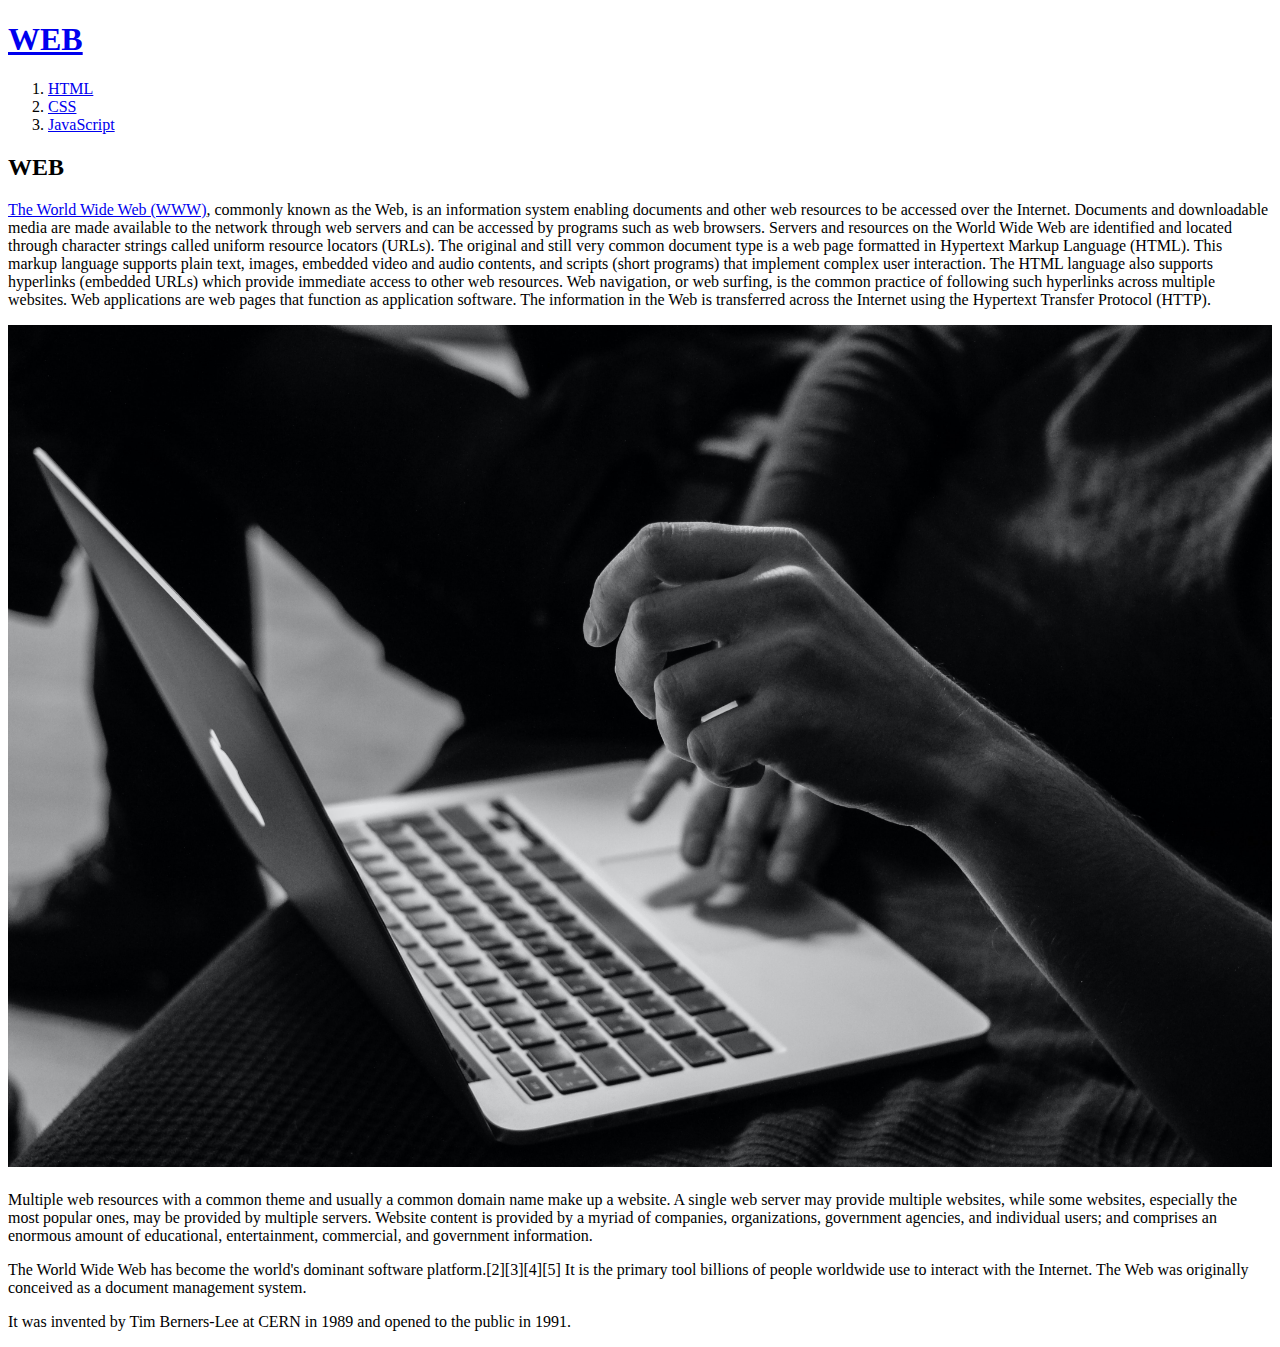
==== index.html @ 4af34444 "Complete First-Website" ====
<!doctype html>
<html>
<head>
    <title>WEB1 - WEB</title>
    <meta charset="utf-8"
</head>
<body>
    <h1><a href="index.html">WEB</a></h1>
    <ol>
        <li><a href="1.html">HTML</a></li>
        <li><a href="2.html">CSS</a></li>
        <li><a href="3.html">JavaScript</a></li>
    </ol>
    <h2>WEB</h2>
        <p>
        <a href="https://www.w3.org/" target="_black" title="Web Pronunciation">The World Wide Web (WWW)</a>, commonly known as the Web, is an information system enabling documents and other web resources to be accessed over the Internet. Documents and downloadable media are made available to the network through web servers and can be accessed by programs such as web browsers. Servers and resources on the World Wide Web are identified and located through character strings called uniform resource locators (URLs). The original and still very common document type is a web page formatted in Hypertext Markup Language (HTML). This markup language supports plain text, images, embedded video and audio contents, and scripts (short programs) that implement complex user interaction. The HTML language also supports hyperlinks (embedded URLs) which provide immediate access to other web resources. Web navigation, or web surfing, is the common practice of following such hyperlinks across multiple websites. Web applications are web pages that function as application software. The information in the Web is transferred across the Internet using the Hypertext Transfer Protocol (HTTP).
        </p><img src="web.jpg" width="100%"> 
        <p style="margin-top:20px;">
        Multiple web resources with a common theme and usually a common domain name make up a website. A single web server may provide multiple websites, while some websites, especially the most popular ones, may be provided by multiple servers. Website content is provided by a myriad of companies, organizations, government agencies, and individual users; and comprises an enormous amount of educational, entertainment, commercial, and government information.</p><p>
        The World Wide Web has become the world's dominant software platform.[2][3][4][5] It is the primary tool billions of people worldwide use to interact with the Internet.
        The Web was originally conceived as a document management system.</p> 
        <p>It was invented by Tim Berners-Lee at CERN in 1989 and opened to the public in 1991.
        </p>
</body>
</html>
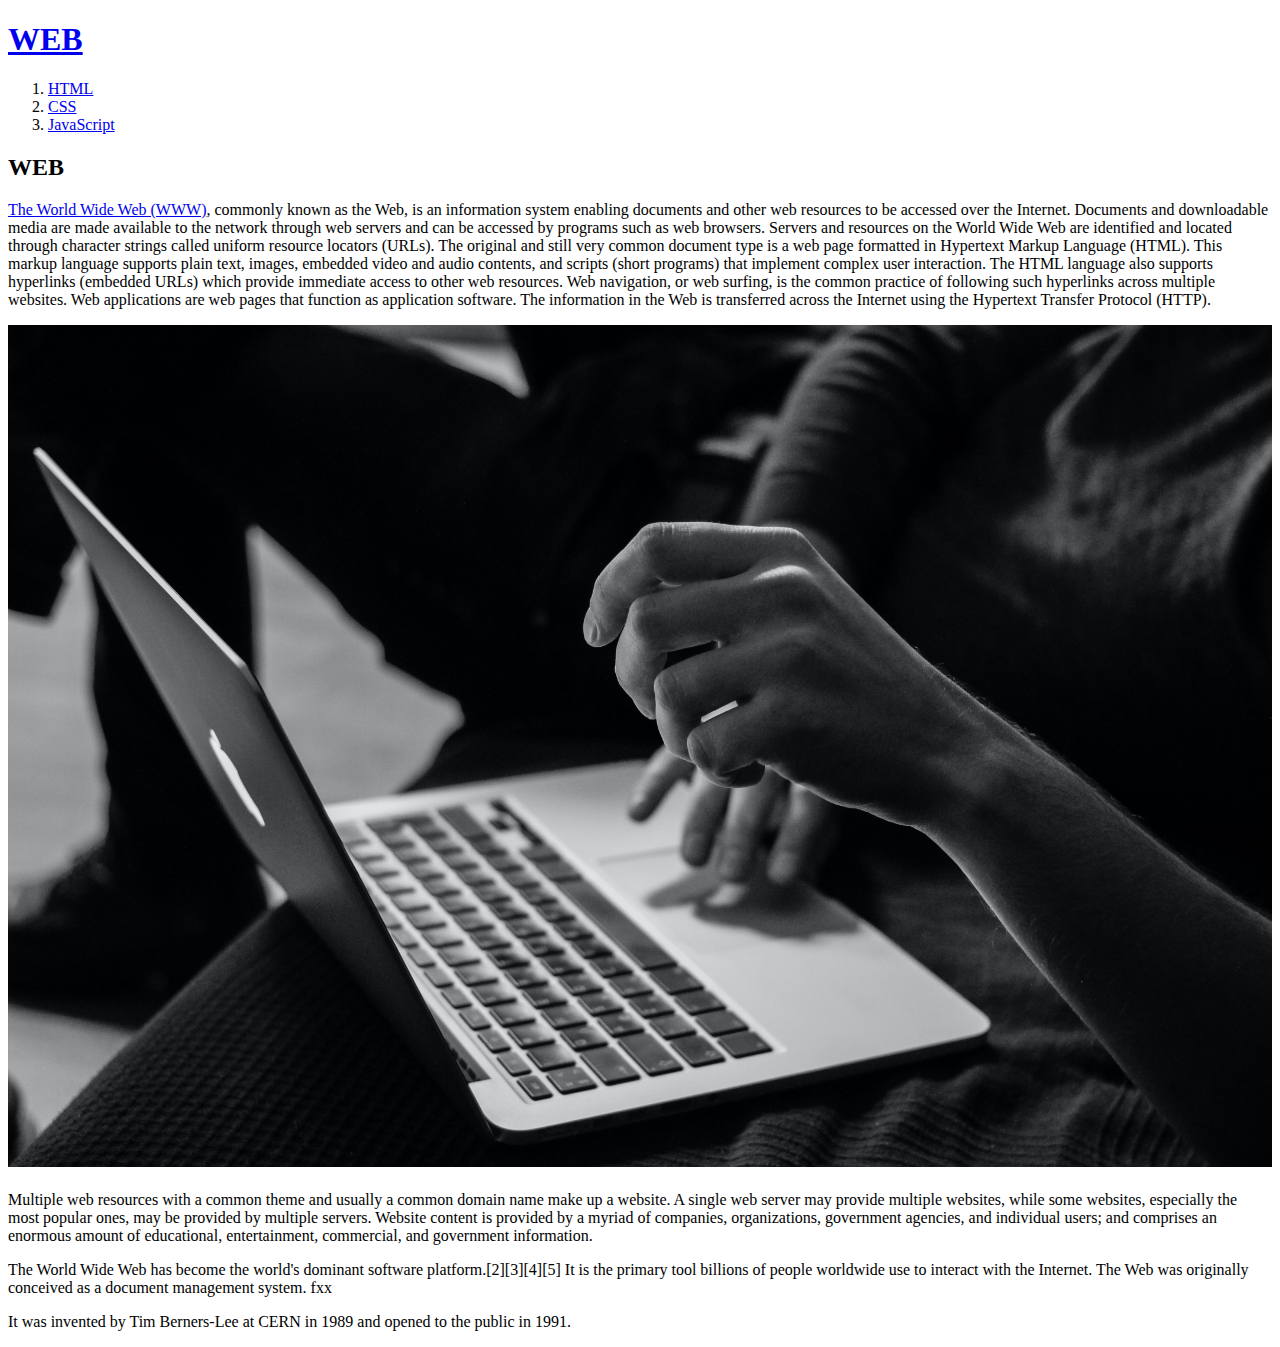
==== commit bd70832d: "changes-code" ====
--- a/index.html
+++ b/index.html
@@ -18,7 +18,7 @@
         <p style="margin-top:20px;">
         Multiple web resources with a common theme and usually a common domain name make up a website. A single web server may provide multiple websites, while some websites, especially the most popular ones, may be provided by multiple servers. Website content is provided by a myriad of companies, organizations, government agencies, and individual users; and comprises an enormous amount of educational, entertainment, commercial, and government information.</p><p>
         The World Wide Web has become the world's dominant software platform.[2][3][4][5] It is the primary tool billions of people worldwide use to interact with the Internet.
-        The Web was originally conceived as a document management system.</p> 
+        The Web was originally conceived as a document management system. fxx</p> 
         <p>It was invented by Tim Berners-Lee at CERN in 1989 and opened to the public in 1991.
         </p>
 </body>
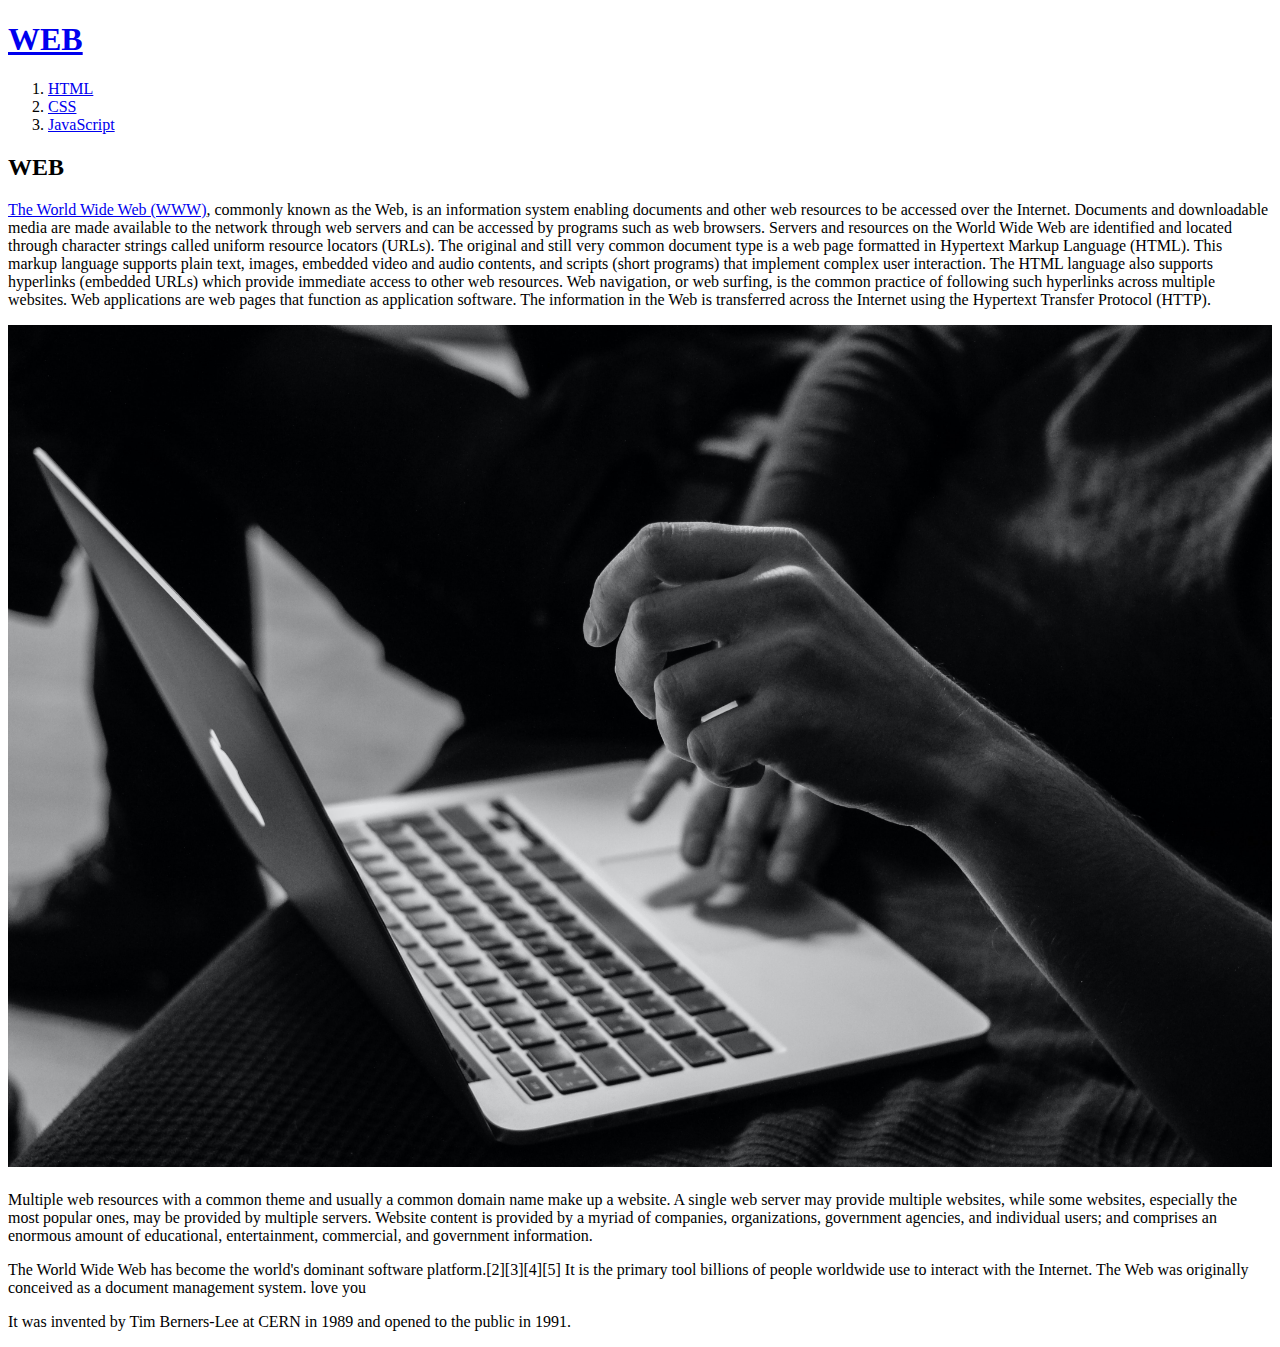
==== commit ade2caac: "Changes the code-2nd" ====
--- a/index.html
+++ b/index.html
@@ -18,7 +18,7 @@
         <p style="margin-top:20px;">
         Multiple web resources with a common theme and usually a common domain name make up a website. A single web server may provide multiple websites, while some websites, especially the most popular ones, may be provided by multiple servers. Website content is provided by a myriad of companies, organizations, government agencies, and individual users; and comprises an enormous amount of educational, entertainment, commercial, and government information.</p><p>
         The World Wide Web has become the world's dominant software platform.[2][3][4][5] It is the primary tool billions of people worldwide use to interact with the Internet.
-        The Web was originally conceived as a document management system. fxx</p> 
+        The Web was originally conceived as a document management system. love you</p> 
         <p>It was invented by Tim Berners-Lee at CERN in 1989 and opened to the public in 1991.
         </p>
 </body>
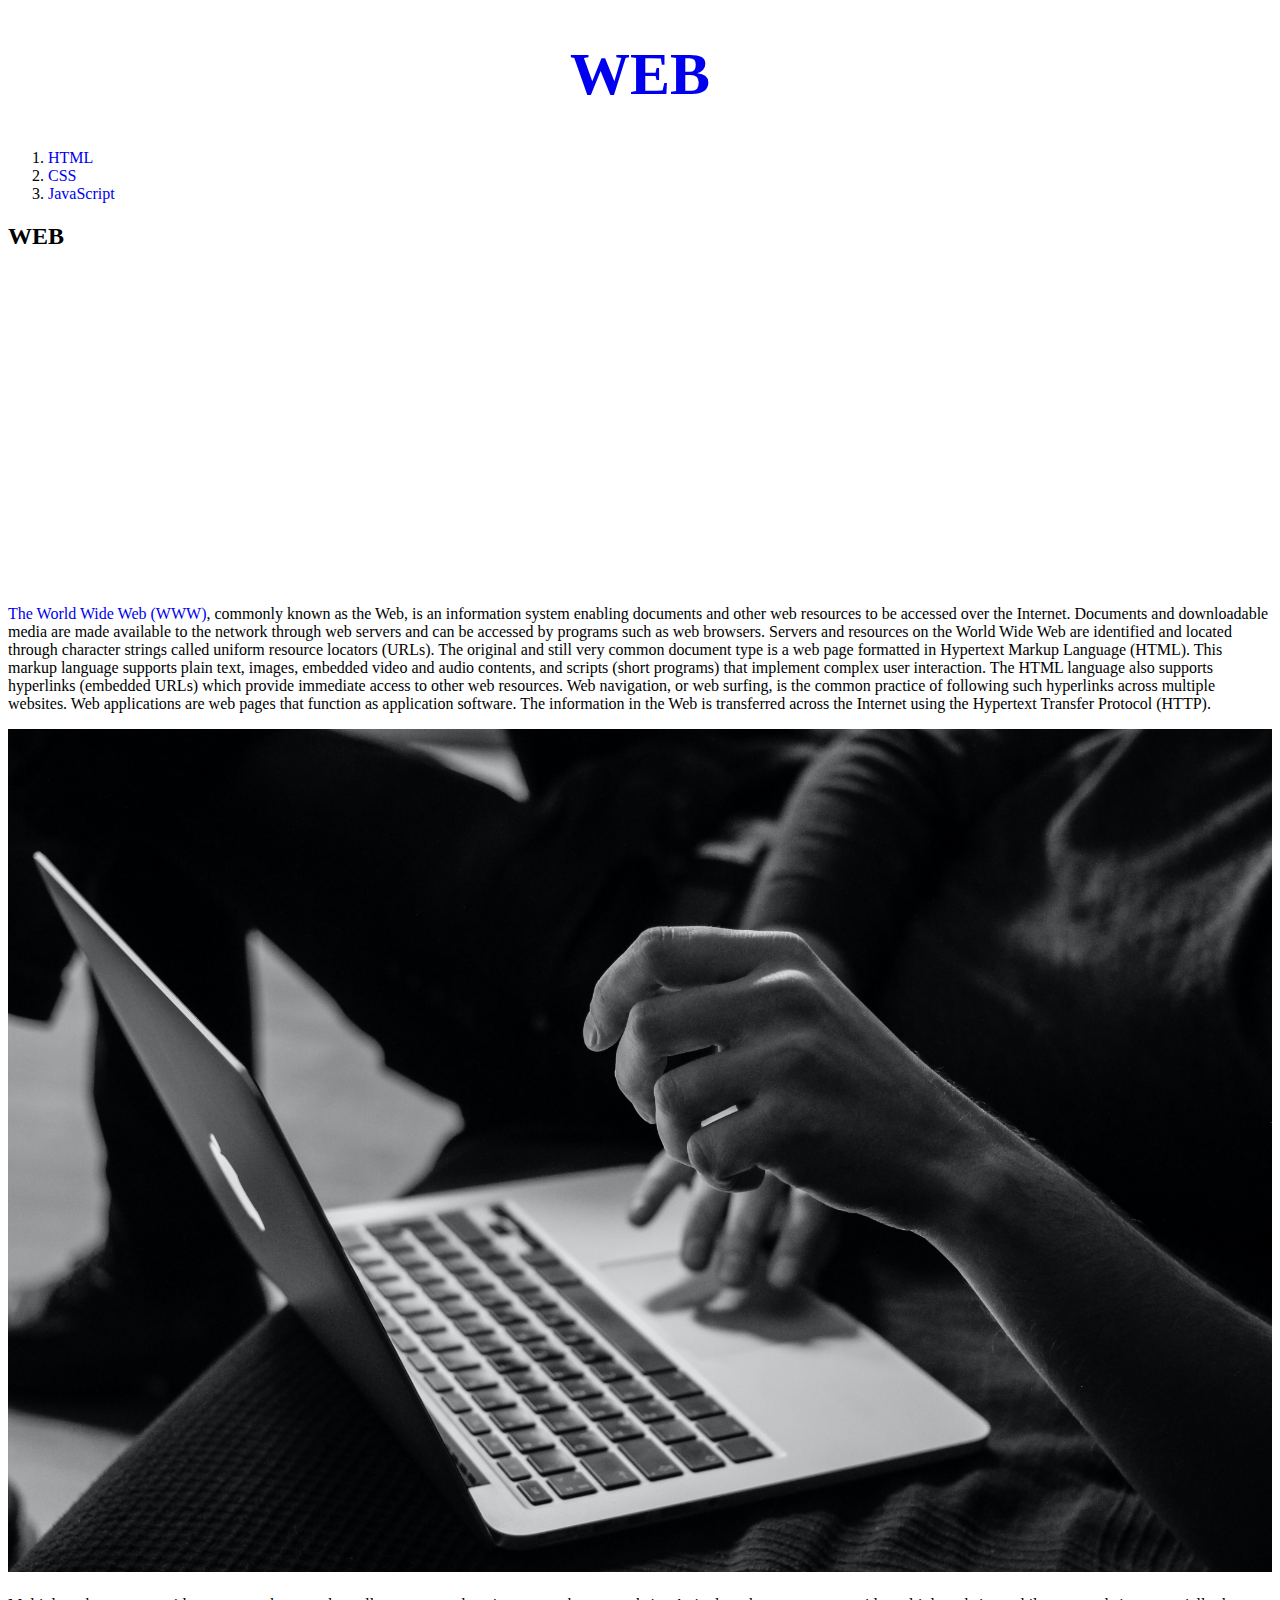
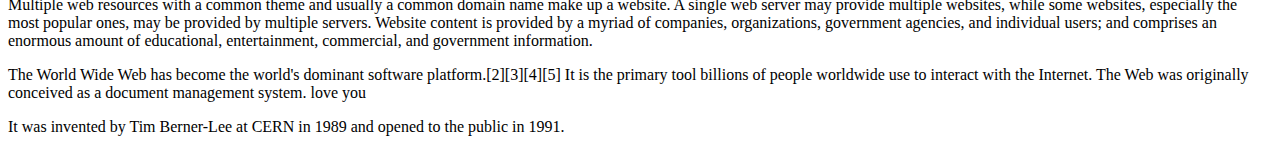
==== commit ad100cf7: "Add files via upload" ====
--- a/index.html
+++ b/index.html
@@ -1,25 +1,98 @@
-<!doctype html>
+<!DOCTYPE html>
 <html>
-<head>
+  <head>
     <title>WEB1 - WEB</title>
-    <meta charset="utf-8"
-</head>
-<body>
+    <meta charset="utf-8">
+    <style>
+    a {
+      text-decoration:none;
+    }
+    h1{
+      font-size: 60px;
+      text-align: center;
+    }
+    </style>
+  </head>
+  <body>
     <h1><a href="index.html">WEB</a></h1>
     <ol>
-        <li><a href="1.html">HTML</a></li>
-        <li><a href="2.html">CSS</a></li>
-        <li><a href="3.html">JavaScript</a></li>
+      <li><a href="1.html">HTML</a></li>
+      <li><a href="2.html">CSS</a></li>
+      <li><a href="3.html">JavaScript</a></li>
     </ol>
     <h2>WEB</h2>
-        <p>
-        <a href="https://www.w3.org/" target="_black" title="Web Pronunciation">The World Wide Web (WWW)</a>, commonly known as the Web, is an information system enabling documents and other web resources to be accessed over the Internet. Documents and downloadable media are made available to the network through web servers and can be accessed by programs such as web browsers. Servers and resources on the World Wide Web are identified and located through character strings called uniform resource locators (URLs). The original and still very common document type is a web page formatted in Hypertext Markup Language (HTML). This markup language supports plain text, images, embedded video and audio contents, and scripts (short programs) that implement complex user interaction. The HTML language also supports hyperlinks (embedded URLs) which provide immediate access to other web resources. Web navigation, or web surfing, is the common practice of following such hyperlinks across multiple websites. Web applications are web pages that function as application software. The information in the Web is transferred across the Internet using the Hypertext Transfer Protocol (HTTP).
-        </p><img src="web.jpg" width="100%"> 
-        <p style="margin-top:20px;">
-        Multiple web resources with a common theme and usually a common domain name make up a website. A single web server may provide multiple websites, while some websites, especially the most popular ones, may be provided by multiple servers. Website content is provided by a myriad of companies, organizations, government agencies, and individual users; and comprises an enormous amount of educational, entertainment, commercial, and government information.</p><p>
-        The World Wide Web has become the world's dominant software platform.[2][3][4][5] It is the primary tool billions of people worldwide use to interact with the Internet.
-        The Web was originally conceived as a document management system. love you</p> 
-        <p>It was invented by Tim Berners-Lee at CERN in 1989 and opened to the public in 1991.
-        </p>
-</body>
-</html>+    <p>
+      <iframe
+        width="560"
+        height="315"
+        src="https://www.youtube.com/embed/7T7r_oSp0SE"
+        title="YouTube video player"
+        frameborder="0"
+        allow="accelerometer; autoplay; clipboard-write; encrypted-media; gyroscope; picture-in-picture"
+        allowfullscreen
+      ></iframe>
+    </p>
+    <p>
+      <a href="https://www.w3.org/" target="_black" title="Web Pronunciation"
+        >The World Wide Web (WWW)</a
+      >, commonly known as the Web, is an information system enabling documents
+      and other web resources to be accessed over the Internet. Documents and
+      downloadable media are made available to the network through web servers
+      and can be accessed by programs such as web browsers. Servers and
+      resources on the World Wide Web are identified and located through
+      character strings called uniform resource locators (URLs). The original
+      and still very common document type is a web page formatted in Hypertext
+      Markup Language (HTML). This markup language supports plain text, images,
+      embedded video and audio contents, and scripts (short programs) that
+      implement complex user interaction. The HTML language also supports
+      hyperlinks (embedded URLs) which provide immediate access to other web
+      resources. Web navigation, or web surfing, is the common practice of
+      following such hyperlinks across multiple websites. Web applications are
+      web pages that function as application software. The information in the
+      Web is transferred across the Internet using the Hypertext Transfer
+      Protocol (HTTP).
+    </p>
+    <img src="web.jpg" width="100%" />
+    <p style="margin-top: 20px">
+      Multiple web resources with a common theme and usually a common domain
+      name make up a website. A single web server may provide multiple websites,
+      while some websites, especially the most popular ones, may be provided by
+      multiple servers. Website content is provided by a myriad of companies,
+      organizations, government agencies, and individual users; and comprises an
+      enormous amount of educational, entertainment, commercial, and government
+      information.
+    </p>
+    <p>
+      The World Wide Web has become the world's dominant software
+      platform.[2][3][4][5] It is the primary tool billions of people worldwide
+      use to interact with the Internet. The Web was originally conceived as a
+      document management system. love you
+    </p>
+    <p>
+      It was invented by Tim Berner-Lee at CERN in 1989 and opened to the
+      public in 1991.
+    </p>
+    <p>
+        <div id="disqus_thread"></div>
+<script>
+    /**
+    *  RECOMMENDED CONFIGURATION VARIABLES: EDIT AND UNCOMMENT THE SECTION BELOW TO INSERT DYNAMIC VALUES FROM YOUR PLATFORM OR CMS.
+    *  LEARN WHY DEFINING THESE VARIABLES IS IMPORTANT: https://disqus.com/admin/universalcode/#configuration-variables    */
+    /*
+    var disqus_config = function () {
+    this.page.url = PAGE_URL;  // Replace PAGE_URL with your page's canonical URL variable
+    this.page.identifier = PAGE_IDENTIFIER; // Replace PAGE_IDENTIFIER with your page's unique identifier variable
+    };
+    */
+    (function() { // DON'T EDIT BELOW THIS LINE
+    var d = document, s = d.createElement('script');
+    s.src = 'https://web1-lcdvbiyyjm.disqus.com/embed.js';
+    s.setAttribute('data-timestamp', +new Date());
+    (d.head || d.body).appendChild(s);
+    })();
+</script>
+<noscript>Please enable JavaScript to view the <a href="https://disqus.com/?ref_noscript">comments powered by Disqus.</a></noscript>
+
+    </p>
+  </body>
+</html>
